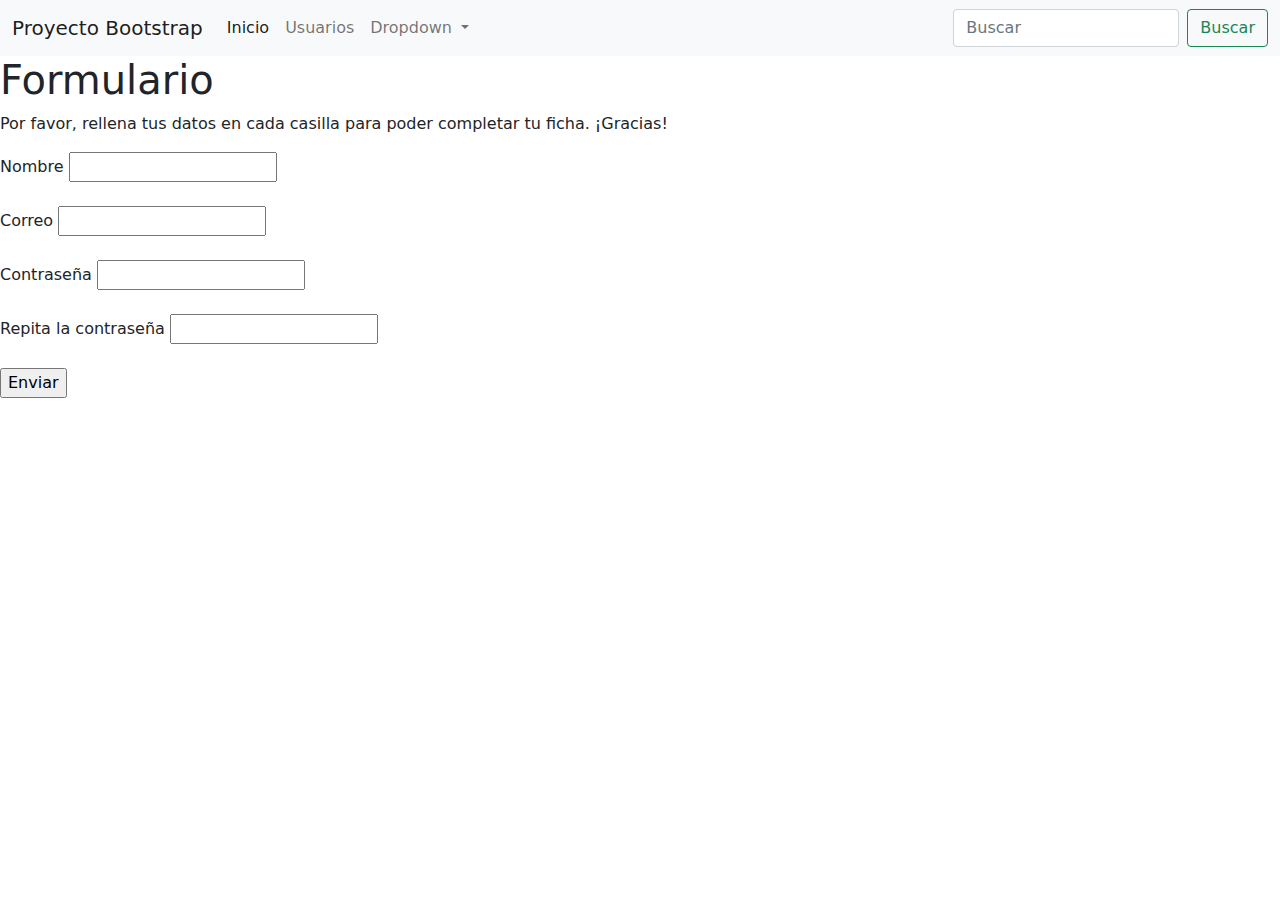
==== index.html @ 2376644a "Proyecto Bootstrap" ====
<!DOCTYPE html>
<html lang="en">

<head>
    <meta charset="UTF-8">
    <meta http-equiv="X-UA-Compatible" content="IE=edge">
    <meta name="viewport" content="width=device-width, initial-scale=1.0">
    <title>Proyecto Bootstrap</title>
    <link rel="stylesheet" href="css/bootstrap.min.css">
</head>

<body>
    <header>
        <nav class="navbar navbar-expand-lg navbar-light bg-light">
            <div class="container-fluid">
                <a class="navbar-brand" href="#">Proyecto Bootstrap</a>
                <button class="navbar-toggler" type="button" data-bs-toggle="collapse"
                    data-bs-target="#navbarSupportedContent" aria-controls="navbarSupportedContent"
                    aria-expanded="false" aria-label="Toggle navigation">
                    <span class="navbar-toggler-icon"></span>
                </button>
                <div class="collapse navbar-collapse" id="navbarSupportedContent">
                    <ul class="navbar-nav me-auto mb-2 mb-lg-0">
                        <li class="nav-item">
                            <a class="nav-link active" aria-current="page" href="index.html">Inicio</a>
                        </li>
                        <li class="nav-item">
                            <a class="nav-link" href="pages/users.html">Usuarios</a>
                        </li>
                        <li class="nav-item dropdown">
                            <a class="nav-link dropdown-toggle" href="#" id="navbarDropdown" role="button"
                                data-bs-toggle="dropdown" aria-expanded="false">
                                Dropdown
                            </a>
                            <ul class="dropdown-menu" aria-labelledby="navbarDropdown">
                                <li><a class="dropdown-item" href="#">Acción</a></li>
                                <li><a class="dropdown-item" href="#">Otra acción</a></li>
                                <li>
                                    <hr class="dropdown-divider">
                                </li>
                                <li><a class="dropdown-item" href="#">Algo más aquí</a></li>
                            </ul>
                    </ul>
                    <form class="d-flex ml-3" role="search">
                        <input class="form-control me-2" type="search" placeholder="Buscar" aria-label="Buscar">
                        <button class="btn btn-outline-success" type="submit">Buscar</button>
                    </form>
                </div>
            </div>
        </nav>
    </header>
    <form>
        <h1>Formulario</h1>
        <p>Por favor, rellena tus datos en cada casilla para poder completar tu ficha. ¡Gracias!</p>
        <label for="name">Nombre</label>
        <input type="text" id="name" name="name">
        <br><br>
        <label for="email">Correo</label>
        <input type="text" id="email" name="email">
        <br><br>
        <label for="password1">Contraseña</label>
        <input type="text" id="password1" name="password1">
        <br><br>
        <label for="password2">Repita la contraseña</label>
        <input type="text" id="password2" name="password2">
        <br><br>
       <input type="submit" id="submit" value="Enviar">

    </form>

    <script src="js/bootstrap.min.js"></script>
</body>

</html>
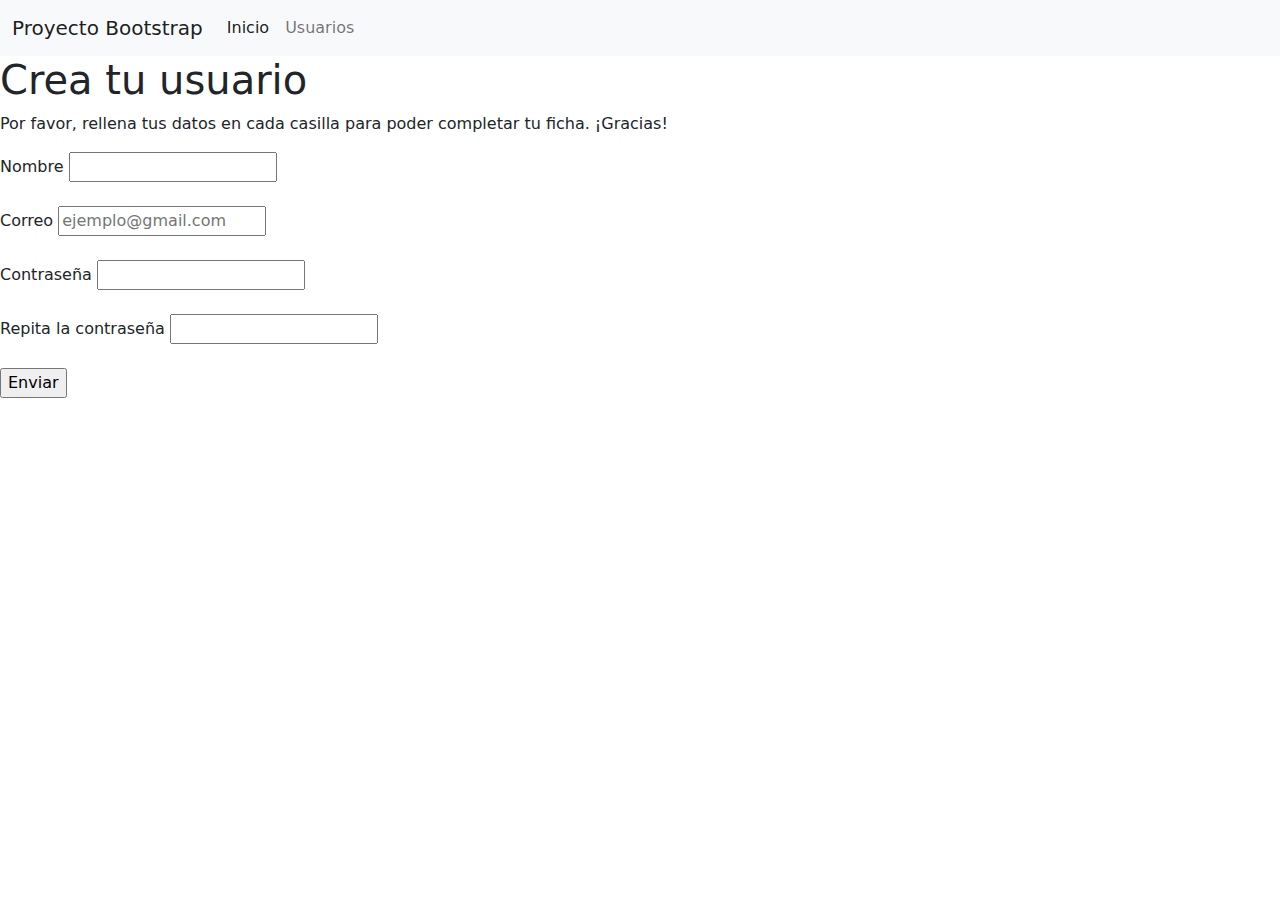
==== commit 62c25bc5: "verificaciones de formulario añadido" ====
--- a/index.html
+++ b/index.html
@@ -5,12 +5,13 @@
     <meta charset="UTF-8">
     <meta http-equiv="X-UA-Compatible" content="IE=edge">
     <meta name="viewport" content="width=device-width, initial-scale=1.0">
-    <title>Proyecto Bootstrap</title>
+    <title>Proyecto Bootstrap. Inicio</title>
     <link rel="stylesheet" href="css/bootstrap.min.css">
 </head>
 
 <body>
     <header>
+        <!-- CAMBIAR EL DISEÑO DEL NAVBAR AL GUSTO -->
         <nav class="navbar navbar-expand-lg navbar-light bg-light">
             <div class="container-fluid">
                 <a class="navbar-brand" href="#">Proyecto Bootstrap</a>
@@ -27,47 +28,38 @@
                         <li class="nav-item">
                             <a class="nav-link" href="pages/users.html">Usuarios</a>
                         </li>
-                        <li class="nav-item dropdown">
-                            <a class="nav-link dropdown-toggle" href="#" id="navbarDropdown" role="button"
-                                data-bs-toggle="dropdown" aria-expanded="false">
-                                Dropdown
-                            </a>
-                            <ul class="dropdown-menu" aria-labelledby="navbarDropdown">
-                                <li><a class="dropdown-item" href="#">Acción</a></li>
-                                <li><a class="dropdown-item" href="#">Otra acción</a></li>
-                                <li>
-                                    <hr class="dropdown-divider">
-                                </li>
-                                <li><a class="dropdown-item" href="#">Algo más aquí</a></li>
-                            </ul>
+                        
                     </ul>
-                    <form class="d-flex ml-3" role="search">
-                        <input class="form-control me-2" type="search" placeholder="Buscar" aria-label="Buscar">
-                        <button class="btn btn-outline-success" type="submit">Buscar</button>
-                    </form>
+                    
                 </div>
             </div>
         </nav>
     </header>
-    <form>
-        <h1>Formulario</h1>
+    <form id="myForm"> 
+        <!-- PONERLE UN DISEÑO AL FORMULARIO -->
+        <h1>Crea tu usuario</h1>
         <p>Por favor, rellena tus datos en cada casilla para poder completar tu ficha. ¡Gracias!</p>
-        <label for="name">Nombre</label>
+        <label for="firstname">Nombre</label>
         <input type="text" id="name" name="name">
         <br><br>
         <label for="email">Correo</label>
-        <input type="text" id="email" name="email">
+        <input type="email" id="email" name="email" placeholder="ejemplo@gmail.com">
         <br><br>
         <label for="password1">Contraseña</label>
-        <input type="text" id="password1" name="password1">
+        <input type="password" id="password1" name="password1">
+        <span id = "message" style="color:red"></span>
         <br><br>
         <label for="password2">Repita la contraseña</label>
-        <input type="text" id="password2" name="password2">
+        <input type="password" id="password2" name="password2">
+        <span id = "message" style="color:red"></span>
         <br><br>
-       <input type="submit" id="submit" value="Enviar">
+        <input type="submit" id="submit" value="Enviar">
+        <br><br>
 
     </form>
+    <div class="showUser"></div>
 
+    <script src="main.js"></script>
     <script src="js/bootstrap.min.js"></script>
 </body>
 
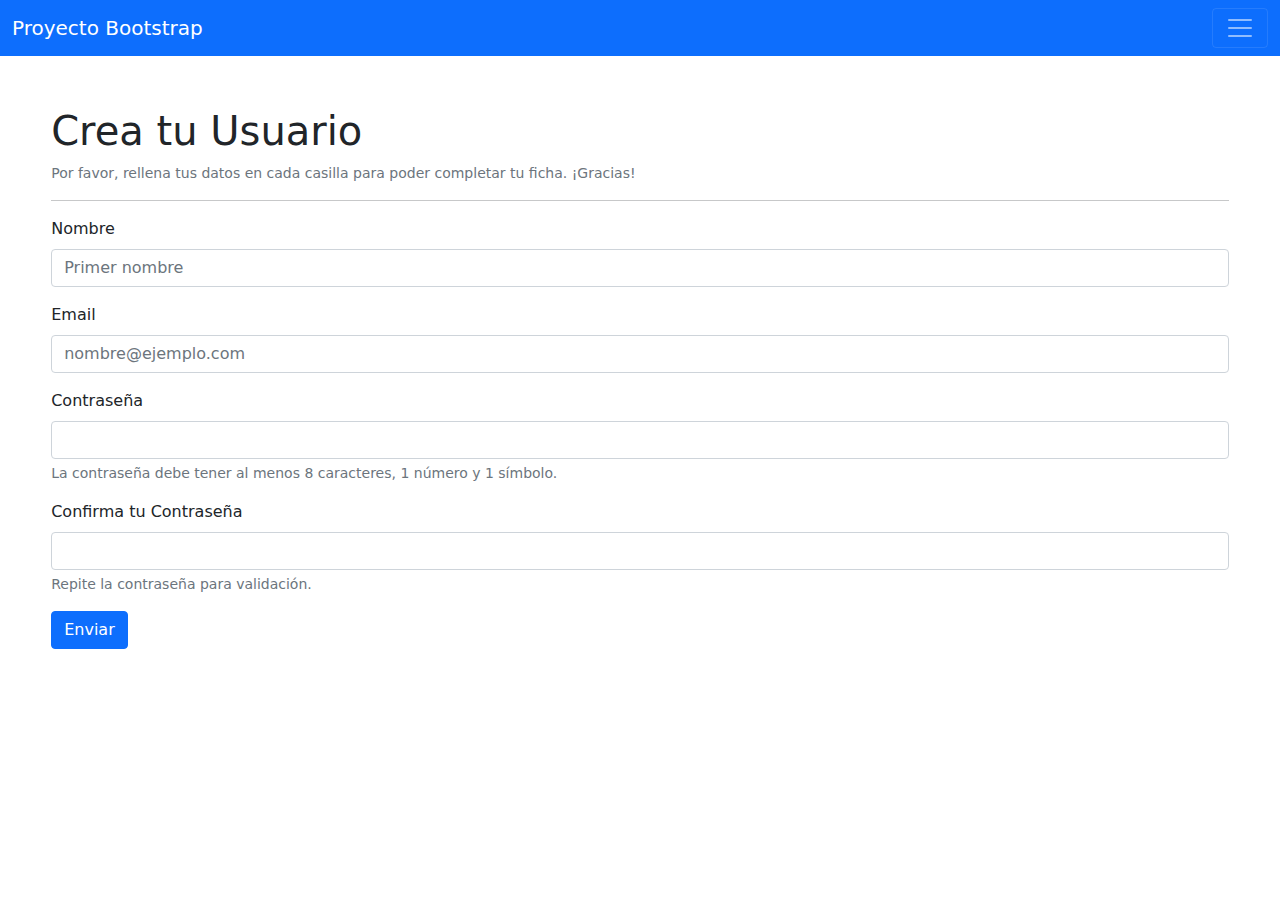
==== commit 9afd59d5: "primer pantalla formulario completa" ====
--- a/index.html
+++ b/index.html
@@ -7,19 +7,23 @@
     <meta name="viewport" content="width=device-width, initial-scale=1.0">
     <title>Proyecto Bootstrap. Inicio</title>
     <link rel="stylesheet" href="css/bootstrap.min.css">
+    <link rel="stylesheet" href="css/style.css">
 </head>
 
 <body>
+
     <header>
-        <!-- CAMBIAR EL DISEÑO DEL NAVBAR AL GUSTO -->
-        <nav class="navbar navbar-expand-lg navbar-light bg-light">
+
+        <nav class="navbar navbar-dark bg-primary">
             <div class="container-fluid">
                 <a class="navbar-brand" href="#">Proyecto Bootstrap</a>
+
                 <button class="navbar-toggler" type="button" data-bs-toggle="collapse"
                     data-bs-target="#navbarSupportedContent" aria-controls="navbarSupportedContent"
                     aria-expanded="false" aria-label="Toggle navigation">
                     <span class="navbar-toggler-icon"></span>
                 </button>
+
                 <div class="collapse navbar-collapse" id="navbarSupportedContent">
                     <ul class="navbar-nav me-auto mb-2 mb-lg-0">
                         <li class="nav-item">
@@ -28,39 +32,86 @@
                         <li class="nav-item">
                             <a class="nav-link" href="pages/users.html">Usuarios</a>
                         </li>
-                        
                     </ul>
-                    
                 </div>
             </div>
         </nav>
+
     </header>
-    <form id="myForm"> 
-        <!-- PONERLE UN DISEÑO AL FORMULARIO -->
-        <h1>Crea tu usuario</h1>
-        <p>Por favor, rellena tus datos en cada casilla para poder completar tu ficha. ¡Gracias!</p>
-        <label for="firstname">Nombre</label>
-        <input type="text" id="name" name="name">
-        <br><br>
-        <label for="email">Correo</label>
-        <input type="email" id="email" name="email" placeholder="ejemplo@gmail.com">
-        <br><br>
-        <label for="password1">Contraseña</label>
-        <input type="password" id="password1" name="password1">
-        <span id = "message" style="color:red"></span>
-        <br><br>
-        <label for="password2">Repita la contraseña</label>
-        <input type="password" id="password2" name="password2">
-        <span id = "message" style="color:red"></span>
-        <br><br>
-        <input type="submit" id="submit" value="Enviar">
-        <br><br>
 
-    </form>
-    <div class="showUser"></div>
+    <main>
 
-    <script src="main.js"></script>
-    <script src="js/bootstrap.min.js"></script>
+        <h1>Crea tu Usuario</h1>
+        <p class="form-text">Por favor, rellena tus datos en cada casilla para poder completar tu ficha. ¡Gracias!</p>
+
+        <hr>
+
+        <form id="myForm">
+
+            <div class="mb-3">
+                <label for="name" class="form-label">Nombre</label>
+                <input type="text" class="form-control" placeholder="Primer nombre" id="name">
+            </div>
+
+            <div class="mb-3">
+                <label for="email" class="form-label">Email</label>
+                <input type="email" class="form-control" placeholder="nombre@ejemplo.com" id="email">
+            </div>
+
+            <div class="mb-3">
+                <label for="password" class="form-label">Contraseña</label>
+                <input type="password" class="form-control" id="password" aria-describedby="emailHelp">
+                <div id="emailHelp" class="form-text">La contraseña debe tener al menos 8 caracteres, 1 número y 1
+                    símbolo.</div>
+                <span class="msgPass1" style="color:red"></span>
+
+            </div>
+
+            <div class="mb-3">
+                <label for="confirmPassword" class="form-label">Confirma tu Contraseña</label>
+                <input type="password" class="form-control" id="confirmPassword" aria-describedby="emailHelp">
+                <div id="emailHelp" class="form-text">Repite la contraseña para validación.</div>
+                <span class="msgPass2" style="color:red"></span>
+            </div>
+
+            <button type="submit" class="btn btn-primary" id="submit">Enviar</button>
+
+        </form>
+
+        <br>
+
+        <div class="showUser"></div>
+
+        <div class="divUser"></div>
+
+
+    </main>
+
 </body>
 
-</html>+<script src="main.js"></script>
+<script src="js/bootstrap.min.js"></script>
+
+
+</html>
+
+
+
+<!-- <form id="myForm">
+    <label for="firstname">Nombre</label>
+    <input type="text" id="name" name="name">
+    <br><br>
+    <label for="email">Correo</label>
+    <input type="email" id="email" name="email" placeholder="ejemplo@gmail.com">
+    <br><br>
+    <label for="password1">Contraseña</label>
+    <input type="password" id="password1" name="password1">
+    <span id="message" style="color:red"></span>
+    <br><br>
+    <label for="password2">Repita la contraseña</label>
+    <input type="password" id="password2" name="password2">
+    <span id="message" style="color:red"></span>
+    <br><br>
+    <input type="submit" id="submit" value="Enviar">
+    <br><br>
+</form> -->--- a/css/style.css
+++ b/css/style.css
@@ -0,0 +1,3 @@
+main {
+  margin: 4%;
+}